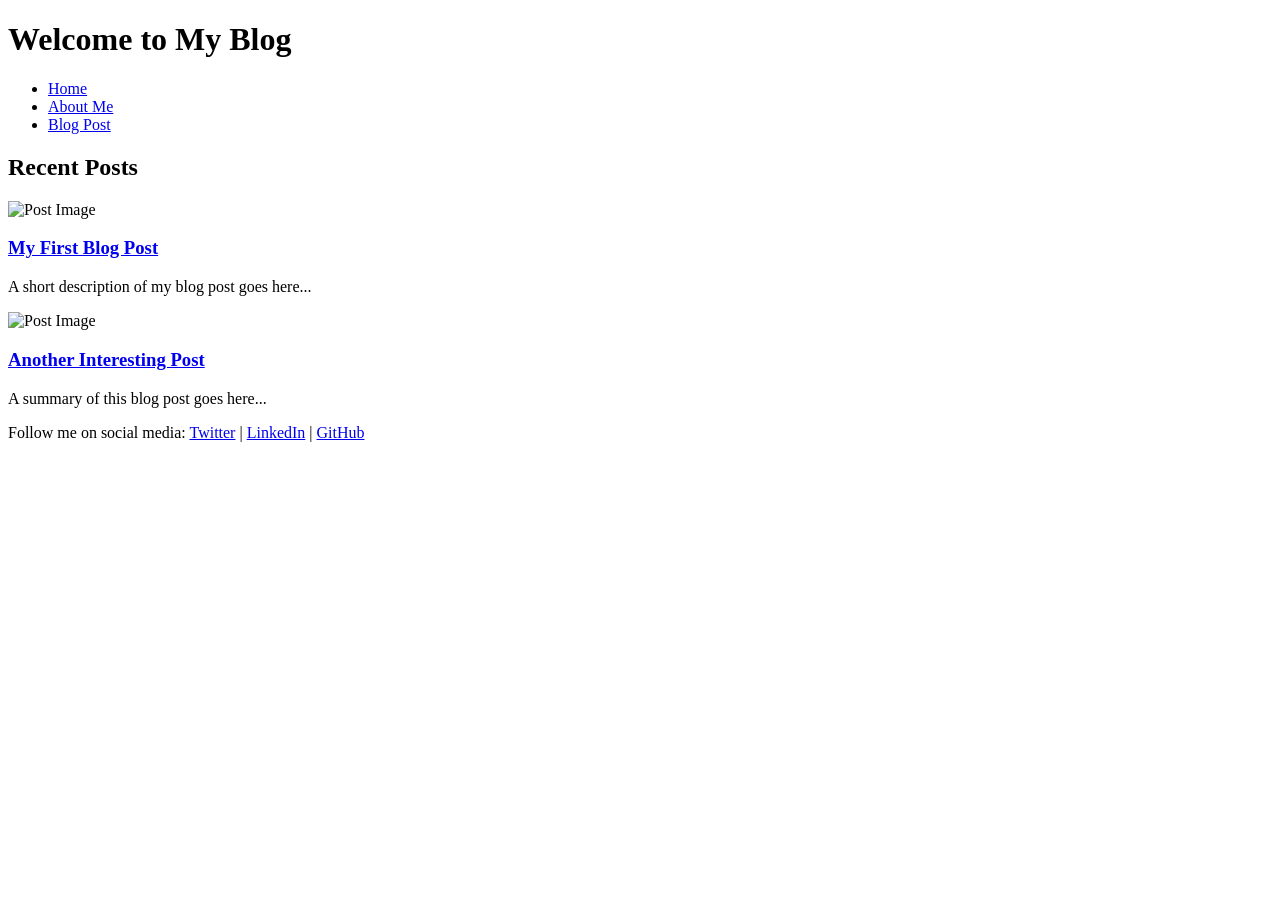
==== index.html @ 31a3f4ed "Create index.html" ====
<!DOCTYPE html>
<html lang="en">
<head>
  <meta charset="UTF-8">
  <meta name="viewport" content="width=device-width, initial-scale=1.0">
  <title>Doa'a Khalaf's Blog</title>
  <link rel="stylesheet" href="styles.css">
</head>
<body>
  <!-- Header Section -->
  <header>
    <h1>Welcome to My Blog</h1>
    <nav>
      <ul>
        <li><a href="index.html">Home</a></li>
        <li><a href="about.html">About Me</a></li>
        <li><a href="blog-post.html">Blog Post</a></li>
      </ul>
    </nav>
  </header>

  <!-- Main Content Section -->
  <main class="container">
    <section class="blog-preview">
      <h2>Recent Posts</h2>
      <div class="grid">
        <article class="post">
          <img src="image-placeholder.jpg" alt="Post Image">
          <h3><a href="blog-post.html">My First Blog Post</a></h3>
          <p>A short description of my blog post goes here...</p>
        </article>
        <article class="post">
          <img src="image-placeholder.jpg" alt="Post Image">
          <h3><a href="blog-post.html">Another Interesting Post</a></h3>
          <p>A summary of this blog post goes here...</p>
        </article>
      </div>
    </section>
  </main>

  <!-- Footer Section -->
  <footer>
    <p>Follow me on social media: <a href="#">Twitter</a> | <a href="#">LinkedIn</a> | <a href="#">GitHub</a></p>
  </footer>
</body>
</html>
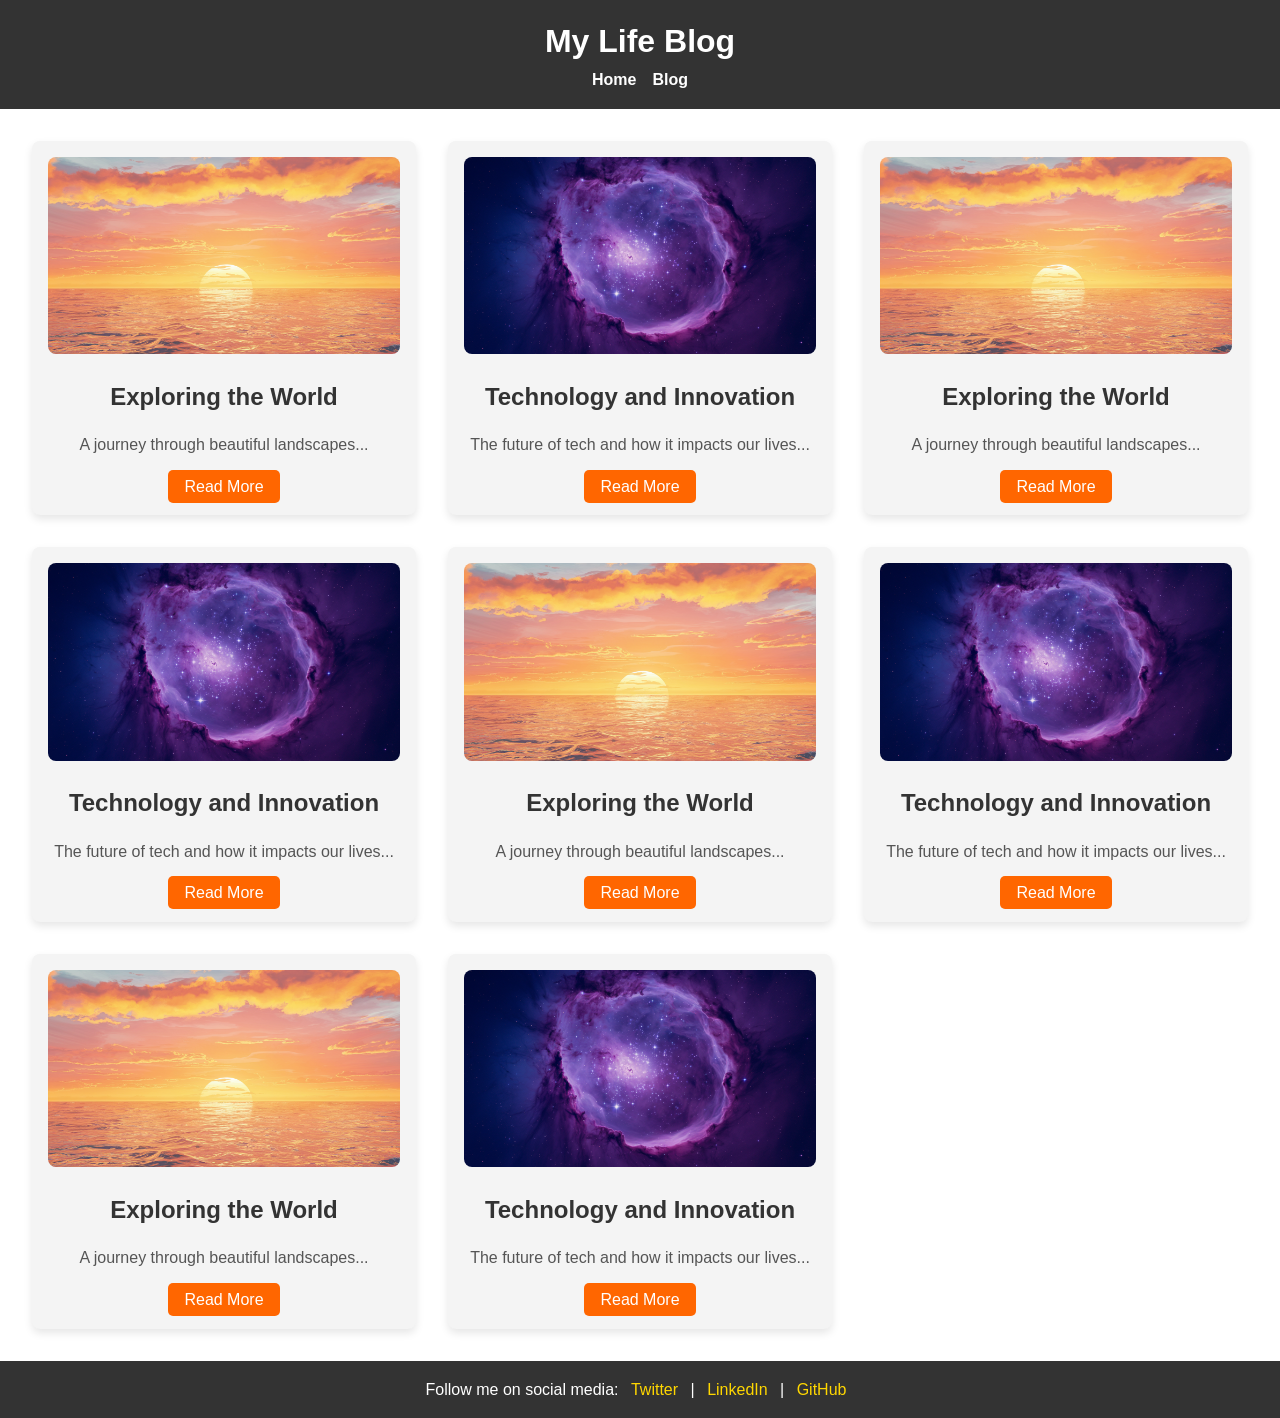
==== commit 7b6d7b0f: "edit 3" ====
--- a/index.html
+++ b/index.html
@@ -1,46 +1,93 @@
-<!DOCTYPE html>
-<html lang="en">
-<head>
-  <meta charset="UTF-8">
-  <meta name="viewport" content="width=device-width, initial-scale=1.0">
-  <title>Doa'a Khalaf's Blog</title>
-  <link rel="stylesheet" href="styles.css">
-</head>
-<body>
-  <!-- Header Section -->
-  <header>
-    <h1>Welcome to My Blog</h1>
-    <nav>
-      <ul>
-        <li><a href="index.html">Home</a></li>
-        <li><a href="about.html">About Me</a></li>
-        <li><a href="blog-post.html">Blog Post</a></li>
-      </ul>
-    </nav>
-  </header>
-
-  <!-- Main Content Section -->
-  <main class="container">
-    <section class="blog-preview">
-      <h2>Recent Posts</h2>
-      <div class="grid">
-        <article class="post">
-          <img src="image-placeholder.jpg" alt="Post Image">
-          <h3><a href="blog-post.html">My First Blog Post</a></h3>
-          <p>A short description of my blog post goes here...</p>
-        </article>
-        <article class="post">
-          <img src="image-placeholder.jpg" alt="Post Image">
-          <h3><a href="blog-post.html">Another Interesting Post</a></h3>
-          <p>A summary of this blog post goes here...</p>
-        </article>
-      </div>
-    </section>
-  </main>
-
-  <!-- Footer Section -->
-  <footer>
-    <p>Follow me on social media: <a href="#">Twitter</a> | <a href="#">LinkedIn</a> | <a href="#">GitHub</a></p>
-  </footer>
-</body>
-</html>
+<!DOCTYPE html>
+<html lang="en">
+
+<head>
+    <meta charset="UTF-8">
+    <meta name="viewport" content="width=device-width, initial-scale=1.0">
+    <title>My Life Blog</title>
+    <link rel="stylesheet" href="css/main.css">
+</head>
+
+<body>
+    <!-- Navbar -->
+    <header>
+        <div class="logo">
+            <h1>My Life Blog</h1>
+        </div>
+        <nav>
+            <ul>
+                <li><a href="index.html">Home</a></li>
+                <li><a href="pages/blog.html">Blog</a></li>
+            </ul>
+        </nav>
+    </header>
+
+    <!-- Blog Post Cards -->
+    <main class="blog-container">
+        <section class="blog-cards">
+            <article class="card">
+                <img src="/imgs/sun.png" alt="Post Image">
+                <h2>Exploring the World</h2>
+                <p>A journey through beautiful landscapes...</p>
+                <!-- Example Button in Blog Homepage -->
+                <a href="post1.html" class="btn">Read More</a>
+            </article>
+            <article class="card">
+                <img src="/imgs/galaxy.webp" alt="Post Image">
+                <h2>Technology and Innovation</h2>
+                <p>The future of tech and how it impacts our lives...</p>
+                <!-- Example Button in Blog Homepage -->
+                <a href="post1.html" class="btn">Read More</a>
+            </article>
+            <article class="card">
+                <img src="/imgs/sun.png" alt="Post Image">
+                <h2>Exploring the World</h2>
+                <p>A journey through beautiful landscapes...</p>
+                <!-- Example Button in Blog Homepage -->
+                <a href="post1.html" class="btn">Read More</a>
+            </article>
+            <article class="card">
+                <img src="/imgs/galaxy.webp" alt="Post Image">
+                <h2>Technology and Innovation</h2>
+                <p>The future of tech and how it impacts our lives...</p>
+                <!-- Example Button in Blog Homepage -->
+                <a href="post1.html" class="btn">Read More</a>
+            </article>
+            <article class="card">
+                <img src="/imgs/sun.png" alt="Post Image">
+                <h2>Exploring the World</h2>
+                <p>A journey through beautiful landscapes...</p>
+                <!-- Example Button in Blog Homepage -->
+                <a href="post1.html" class="btn">Read More</a>
+            </article>
+            <article class="card">
+                <img src="/imgs/galaxy.webp" alt="Post Image">
+                <h2>Technology and Innovation</h2>
+                <p>The future of tech and how it impacts our lives...</p>
+                <!-- Example Button in Blog Homepage -->
+                <a href="post1.html" class="btn">Read More</a>
+            </article>
+            <article class="card">
+                <img src="/imgs/sun.png" alt="Post Image">
+                <h2>Exploring the World</h2>
+                <p>A journey through beautiful landscapes...</p>
+                <!-- Example Button in Blog Homepage -->
+                <a href="post1.html" class="btn">Read More</a>
+            </article>
+            <article class="card">
+                <img src="/imgs/galaxy.webp" alt="Post Image">
+                <h2>Technology and Innovation</h2>
+                <p>The future of tech and how it impacts our lives...</p>
+                <!-- Example Button in Blog Homepage -->
+                <a href="post1.html" class="btn">Read More</a>
+            </article>
+        </section>
+    </main>
+
+    <!-- Footer Section -->
+    <footer>
+        <p>Follow me on social media: <a href="#">Twitter</a> | <a href="#">LinkedIn</a> | <a href="#">GitHub</a></p>
+    </footer>
+</body>
+
+</html>
--- a/css/main.css
+++ b/css/main.css
@@ -0,0 +1,103 @@
+/* Reset Styles */
+* {
+    margin: 0;
+    padding: 0;
+    box-sizing: border-box;
+  }
+  
+  body {
+    font-family: Arial, sans-serif;
+    line-height: 1.6;
+    color: #333;
+    display: flex;
+    flex-direction: column;
+    min-height: 100vh; /* Ensure full height of the page */
+  }
+  
+  header {
+    background-color: #333;
+    color: #fff;
+    padding: 1rem;
+    text-align: center;
+  }
+  
+  header nav ul {
+    list-style: none;
+    display: flex;
+    justify-content: center;
+    gap: 1rem;
+  }
+  
+  header nav a {
+    color: #fff;
+    text-decoration: none;
+    font-weight: bold;
+  }
+  
+  /* Main Container */
+  .blog-container {
+    padding: 2rem;
+    flex: 1; /* Ensures the main content takes up the remaining space */
+  }
+  
+  /* Grid Layout for Blog Cards */
+  .blog-cards {
+    display: grid;
+    grid-template-columns: repeat(auto-fill, minmax(300px, 1fr)); /* Responsive grid */
+    gap: 2rem;
+  }
+  
+  /* Style for each Post Card */
+  .card {
+    background-color: #f4f4f4;
+    border-radius: 8px;
+    padding: 1rem;
+    box-shadow: 0 4px 8px rgba(0, 0, 0, 0.1);
+    text-align: center;
+  }
+  
+  .card img {
+    width: 100%;
+    height: auto;
+    border-radius: 8px;
+    margin-bottom: 1rem;
+  }
+  
+  .card h2 {
+    font-size: 1.5rem;
+    margin-bottom: 1rem;
+  }
+  
+  .card p {
+    font-size: 1rem;
+    color: #555;
+    margin-bottom: 1rem;
+  }
+  
+  .card .btn {
+    background-color: #ff6600; /* Your orange color */
+    color: #fff;
+    padding: 0.5rem 1rem;
+    text-decoration: none;
+    border-radius: 5px;
+  }
+  
+  .card .btn:hover {
+    background-color: #e55b00; /* Slightly darker orange for hover effect */
+  }
+  
+  /* Footer Styling */
+  footer {
+    background-color: #333;
+    color: #fff;
+    text-align: center;
+    padding: 1rem;
+    margin-top: auto; /* This ensures the footer stays at the bottom of the page */
+  }
+  
+  footer a {
+    color: #ffd700;
+    text-decoration: none;
+    margin: 0 0.5rem;
+  }
+  
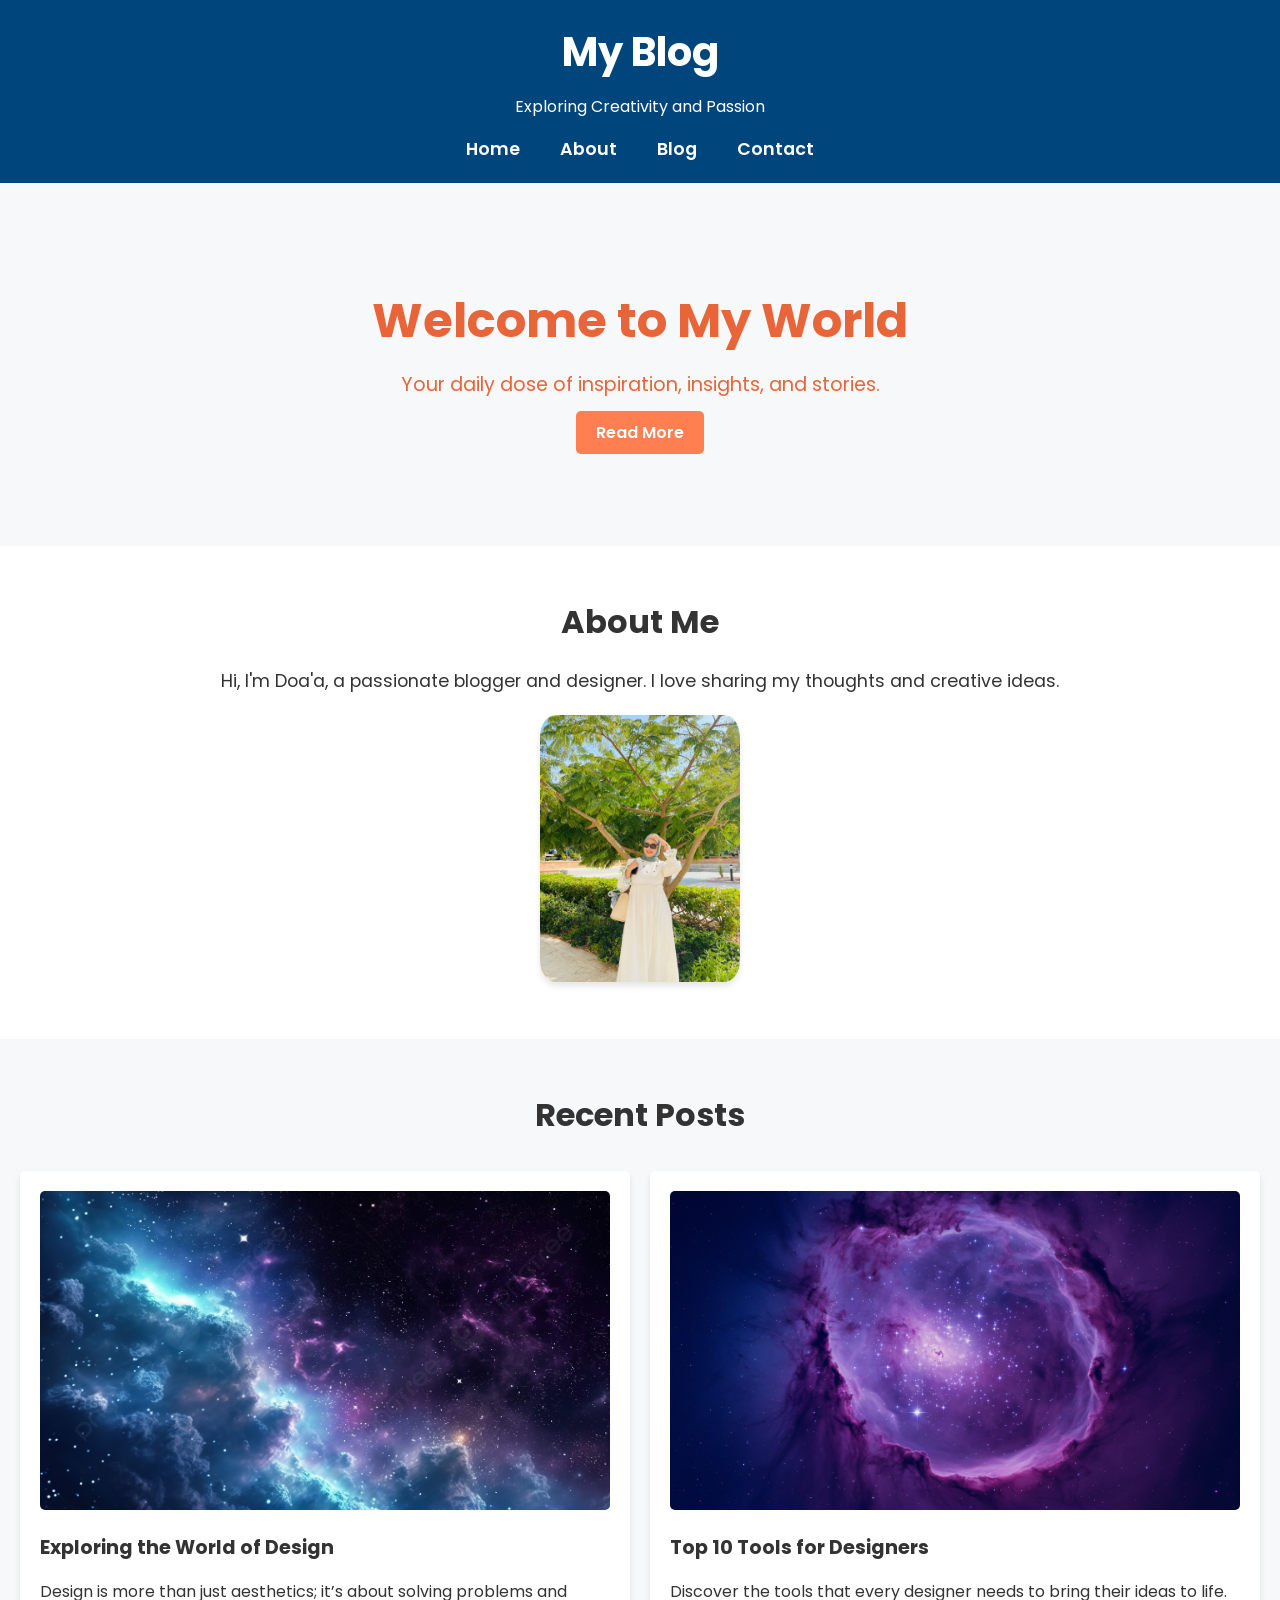
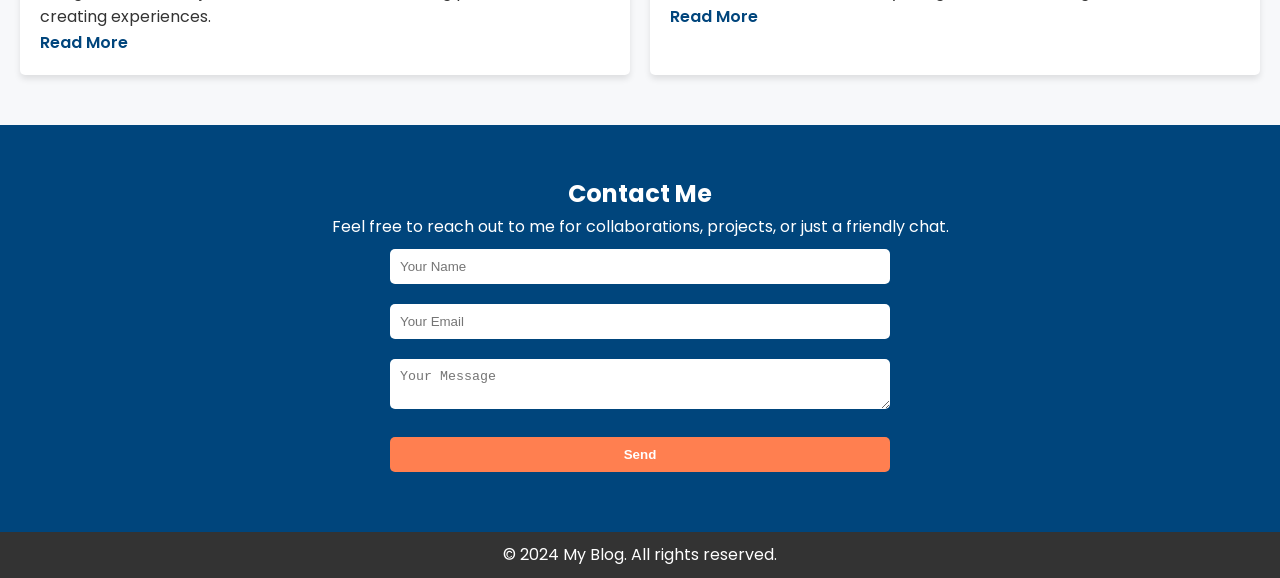
==== commit 7e8d66a5: "Add files via upload" ====
--- a/index.html
+++ b/index.html
@@ -1,93 +1,69 @@
 <!DOCTYPE html>
 <html lang="en">
-
 <head>
     <meta charset="UTF-8">
     <meta name="viewport" content="width=device-width, initial-scale=1.0">
-    <title>My Life Blog</title>
-    <link rel="stylesheet" href="css/main.css">
+    <title>Personal Blog</title>
+    <!-- Fonts and Styles -->
+    <link href="https://fonts.googleapis.com/css2?family=Poppins:wght@300;400;600&display=swap" rel="stylesheet">
+    <link rel="stylesheet" href="/css/main.css">
 </head>
-
 <body>
-    <!-- Navbar -->
     <header>
         <div class="logo">
-            <h1>My Life Blog</h1>
+            <h1>My Blog</h1>
+            <p>Exploring Creativity and Passion</p>
         </div>
         <nav>
             <ul>
-                <li><a href="index.html">Home</a></li>
+                <li><a href="#home">Home</a></li>
+                <li><a href="#about">About</a></li>
                 <li><a href="pages/blog.html">Blog</a></li>
+                <li><a href="#contact">Contact</a></li>
             </ul>
         </nav>
     </header>
-
-    <!-- Blog Post Cards -->
-    <main class="blog-container">
-        <section class="blog-cards">
-            <article class="card">
-                <img src="/imgs/sun.png" alt="Post Image">
-                <h2>Exploring the World</h2>
-                <p>A journey through beautiful landscapes...</p>
-                <!-- Example Button in Blog Homepage -->
-                <a href="post1.html" class="btn">Read More</a>
-            </article>
-            <article class="card">
-                <img src="/imgs/galaxy.webp" alt="Post Image">
-                <h2>Technology and Innovation</h2>
-                <p>The future of tech and how it impacts our lives...</p>
-                <!-- Example Button in Blog Homepage -->
-                <a href="post1.html" class="btn">Read More</a>
-            </article>
-            <article class="card">
-                <img src="/imgs/sun.png" alt="Post Image">
-                <h2>Exploring the World</h2>
-                <p>A journey through beautiful landscapes...</p>
-                <!-- Example Button in Blog Homepage -->
-                <a href="post1.html" class="btn">Read More</a>
-            </article>
-            <article class="card">
-                <img src="/imgs/galaxy.webp" alt="Post Image">
-                <h2>Technology and Innovation</h2>
-                <p>The future of tech and how it impacts our lives...</p>
-                <!-- Example Button in Blog Homepage -->
-                <a href="post1.html" class="btn">Read More</a>
-            </article>
-            <article class="card">
-                <img src="/imgs/sun.png" alt="Post Image">
-                <h2>Exploring the World</h2>
-                <p>A journey through beautiful landscapes...</p>
-                <!-- Example Button in Blog Homepage -->
-                <a href="post1.html" class="btn">Read More</a>
-            </article>
-            <article class="card">
-                <img src="/imgs/galaxy.webp" alt="Post Image">
-                <h2>Technology and Innovation</h2>
-                <p>The future of tech and how it impacts our lives...</p>
-                <!-- Example Button in Blog Homepage -->
-                <a href="post1.html" class="btn">Read More</a>
-            </article>
-            <article class="card">
-                <img src="/imgs/sun.png" alt="Post Image">
-                <h2>Exploring the World</h2>
-                <p>A journey through beautiful landscapes...</p>
-                <!-- Example Button in Blog Homepage -->
-                <a href="post1.html" class="btn">Read More</a>
-            </article>
-            <article class="card">
-                <img src="/imgs/galaxy.webp" alt="Post Image">
-                <h2>Technology and Innovation</h2>
-                <p>The future of tech and how it impacts our lives...</p>
-                <!-- Example Button in Blog Homepage -->
-                <a href="post1.html" class="btn">Read More</a>
-            </article>
+    <main>
+        <section id="home" class="hero">
+            <h2>Welcome to My World</h2>
+            <p>Your daily dose of inspiration, insights, and stories.</p>
+            <a href="#blog" class="btn">Read More</a>
+        </section>
+        <section id="about" class="about">
+            <h2>About Me</h2>
+            <p>Hi, I'm Doa'a, a passionate blogger and designer. I love sharing my thoughts and creative ideas.</p>
+            <img src="/assets/images/1.jpg" alt="About Me">
+        </section>
+        <section id="blog" class="blog">
+            <h2>Recent Posts</h2>
+            <div class="posts">
+                <div class="post">
+                    <img src="assets/images/pngtree-d-illustration-of-an-enchanting-nebula-filled-starry-sky-in-space-picture-image_5840445.jpg" alt="Post 1">
+                    <h3>Exploring the World of Design</h3>
+                    <p>Design is more than just aesthetics; it’s about solving problems and creating experiences.</p>
+                    <a href="#">Read More</a>
+                </div>
+                <div class="post">
+                    <img src="/assets/images/2.webp" alt="Post 2">
+                    <h3>Top 10 Tools for Designers</h3>
+                    <p>Discover the tools that every designer needs to bring their ideas to life.</p>
+                    <a href="#">Read More</a>
+                </div>
+            </div>
+        </section>
+        <section id="contact" class="contact">
+            <h2>Contact Me</h2>
+            <p>Feel free to reach out to me for collaborations, projects, or just a friendly chat.</p>
+            <form>
+                <input type="text" placeholder="Your Name" required>
+                <input type="email" placeholder="Your Email" required>
+                <textarea placeholder="Your Message" required></textarea>
+                <button type="submit">Send</button>
+            </form>
         </section>
     </main>
-
-    <!-- Footer Section -->
     <footer>
-        <p>Follow me on social media: <a href="#">Twitter</a> | <a href="#">LinkedIn</a> | <a href="#">GitHub</a></p>
+        <p>&copy; 2024 My Blog. All rights reserved.</p>
     </footer>
 </body>
-
 </html>
--- a/css/main.css
+++ b/css/main.css
@@ -1,103 +1,198 @@
-/* Reset Styles */
-* {
+/* Import CSS Files */
+@import url("blog.css");
+@import url("my-works.css");
+@import url("main.css");
+
+/* General Styles */
+body {
     margin: 0;
+    font-family: 'Poppins', sans-serif;
+    background-color: #f7f8fa;
+    color: #333;
+    line-height: 1.6;
+}
+
+/* Header */
+header {
+    background-color: #00457c;
+    color: white;
+    padding: 20px 10px;
+    text-align: center;
+}
+
+header .logo h1 {
+    margin: 0;
+    font-size: 2.5em;
+}
+
+header .logo p {
+    margin: 10px 0 0;
+    font-size: 1em;
+}
+
+nav ul {
+    list-style: none;
     padding: 0;
-    box-sizing: border-box;
-  }
-  
-  body {
-    font-family: Arial, sans-serif;
-    line-height: 1.6;
-    color: #333;
-    display: flex;
-    flex-direction: column;
-    min-height: 100vh; /* Ensure full height of the page */
-  }
-  
-  header {
-    background-color: #333;
-    color: #fff;
-    padding: 1rem;
-    text-align: center;
-  }
-  
-  header nav ul {
-    list-style: none;
     display: flex;
     justify-content: center;
-    gap: 1rem;
-  }
-  
-  header nav a {
-    color: #fff;
+    margin: 20px 0 0;
+}
+
+nav ul li {
+    margin: 0 15px;
+}
+
+nav ul li a {
     text-decoration: none;
-    font-weight: bold;
-  }
-  
-  /* Main Container */
-  .blog-container {
-    padding: 2rem;
-    flex: 1; /* Ensures the main content takes up the remaining space */
-  }
-  
-  /* Grid Layout for Blog Cards */
-  .blog-cards {
+    color: white;
+    font-weight: 600;
+    transition: color 0.3s ease;
+}
+
+nav ul li a:hover {
+    color: #ff7f50;
+}
+
+/* Hero Section */
+.hero {
+    background: url('assets/hero.jpg') no-repeat center center/cover;
+    color: #e76539;
+    text-align: center;
+    padding: 100px 20px;
+}
+
+.hero h2 {
+    font-size: 3em;
+    margin: 0 0 10px;
+}
+
+.hero p {
+    font-size: 1.2em;
+    margin: 0 0 20px;
+}
+
+.hero .btn {
+    background-color: #ff7f50;
+    color: white;
+    padding: 10px 20px;
+    text-decoration: none;
+    font-weight: 600;
+    border-radius: 5px;
+    transition: background-color 0.3s ease;
+}
+
+.hero .btn:hover {
+    background-color: #e76539;
+}
+
+/* About Section */
+.about {
+    padding: 50px 20px;
+    text-align: center;
+    background-color: #fff;
+}
+
+.about h2 {
+    margin-bottom: 20px;
+    font-size: 2em;
+}
+
+.about p {
+    margin-bottom: 20px;
+    font-size: 1.1em;
+}
+
+.about img {
+    max-width: 200px;
+    border-radius: 8%;
+    box-shadow: 0 4px 6px rgba(0, 0, 0, 0.1);
+}
+
+/* Blog Section */
+.blog {
+    padding: 50px 20px;
+    text-align: center;
+}
+
+.blog h2 {
+    margin-bottom: 30px;
+    font-size: 2em;
+}
+
+.posts {
     display: grid;
-    grid-template-columns: repeat(auto-fill, minmax(300px, 1fr)); /* Responsive grid */
-    gap: 2rem;
-  }
-  
-  /* Style for each Post Card */
-  .card {
-    background-color: #f4f4f4;
-    border-radius: 8px;
-    padding: 1rem;
-    box-shadow: 0 4px 8px rgba(0, 0, 0, 0.1);
+    grid-template-columns: repeat(auto-fit, minmax(300px, 1fr));
+    gap: 20px;
+}
+
+.post {
+    background-color: white;
+    padding: 20px;
+    box-shadow: 0 4px 6px rgba(0, 0, 0, 0.1);
+    border-radius: 5px;
+    text-align: left;
+}
+
+.post img {
+    max-width: 100%;
+    border-radius: 5px;
+}
+
+.post h3 {
+    margin: 15px 0;
+    font-size: 1.2em;
+}
+
+.post a {
+    color: #00457c;
+    text-decoration: none;
+    font-weight: 600;
+    transition: color 0.3s ease;
+}
+
+.post a:hover {
+    color: #ff7f50;
+}
+
+/* Contact Section */
+.contact {
+    padding: 50px 20px;
     text-align: center;
-  }
-  
-  .card img {
+    background-color: #00457c;
+    color: white;
+}
+
+.contact form {
+    max-width: 500px;
+    margin: 0 auto;
+}
+
+.contact input,
+.contact textarea,
+.contact button {
     width: 100%;
-    height: auto;
-    border-radius: 8px;
-    margin-bottom: 1rem;
-  }
-  
-  .card h2 {
-    font-size: 1.5rem;
-    margin-bottom: 1rem;
-  }
-  
-  .card p {
-    font-size: 1rem;
-    color: #555;
-    margin-bottom: 1rem;
-  }
-  
-  .card .btn {
-    background-color: #ff6600; /* Your orange color */
-    color: #fff;
-    padding: 0.5rem 1rem;
-    text-decoration: none;
+    margin: 10px 0;
+    padding: 10px;
+    border: none;
     border-radius: 5px;
-  }
-  
-  .card .btn:hover {
-    background-color: #e55b00; /* Slightly darker orange for hover effect */
-  }
-  
-  /* Footer Styling */
-  footer {
+}
+
+.contact button {
+    background-color: #ff7f50;
+    color: white;
+    font-weight: 600;
+    cursor: pointer;
+    transition: background-color 0.3s ease;
+}
+
+.contact button:hover {
+    background-color: #e76539;
+}
+
+/* Footer */
+footer {
     background-color: #333;
-    color: #fff;
+    color: white;
     text-align: center;
-    padding: 1rem;
-    margin-top: auto; /* This ensures the footer stays at the bottom of the page */
-  }
-  
-  footer a {
-    color: #ffd700;
-    text-decoration: none;
-    margin: 0 0.5rem;
-  }
-  +    padding: 10px 0;
+}
